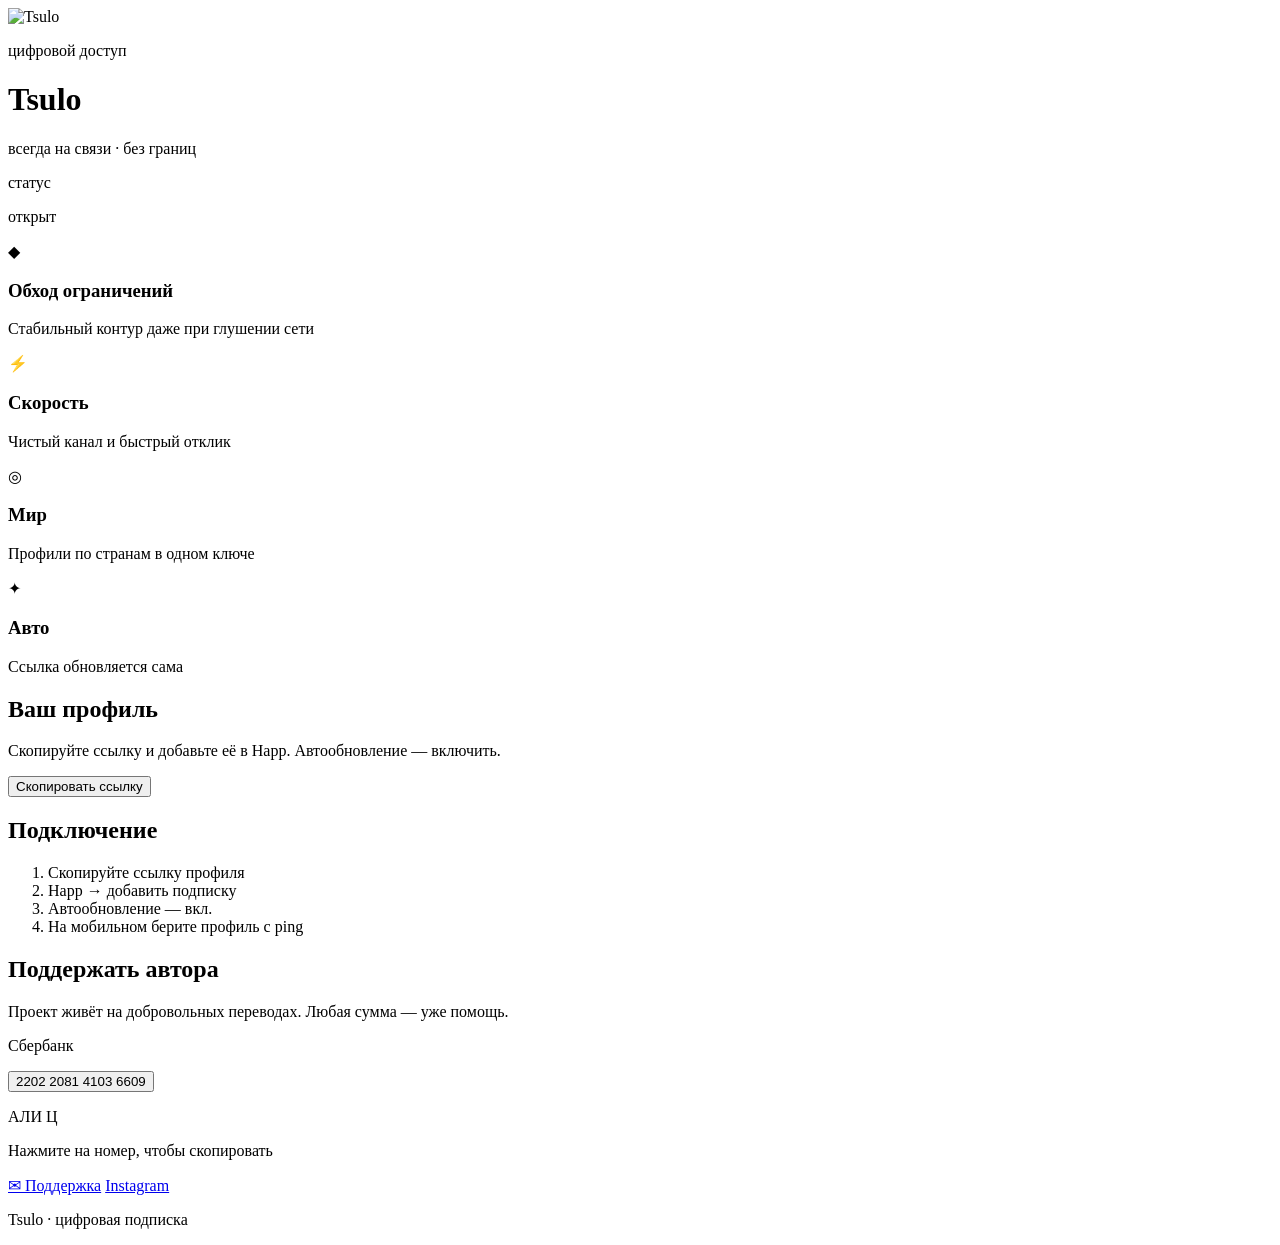
==== src/miniapp/static/index.html @ 5314a71b "Give the bot a premium photo UI, donation support, and a branded Mini App. Co-authored-by: Cursor <c" ====
<!DOCTYPE html>
<html lang="ru">
<head>
  <meta charset="UTF-8" />
  <meta name="viewport" content="width=device-width, initial-scale=1.0, maximum-scale=1.0, user-scalable=no, viewport-fit=cover" />
  <title>Tsulo</title>
  <script src="https://telegram.org/js/telegram-web-app.js"></script>
  <link rel="stylesheet" href="/miniapp/static/style.css" />
</head>
<body>
  <div class="glow glow-a"></div>
  <div class="glow glow-b"></div>

  <main class="app">
    <header class="hero">
      <img class="hero-img" src="/miniapp/media/1vpn.PNG" alt="Tsulo" />
      <div class="hero-fade"></div>
      <div class="hero-copy">
        <p class="eyebrow">цифровой доступ</p>
        <h1>Tsulo</h1>
        <p class="tag">всегда на связи · без границ</p>
      </div>
    </header>

    <section class="status-card" id="status-card">
      <div>
        <p class="label">статус</p>
        <p class="value" id="status-value">открыт</p>
      </div>
      <span class="pulse"></span>
    </section>

    <section class="grid">
      <article class="tile">
        <span class="tile-icon">◆</span>
        <h3>Обход ограничений</h3>
        <p>Стабильный контур даже при глушении сети</p>
      </article>
      <article class="tile">
        <span class="tile-icon">⚡</span>
        <h3>Скорость</h3>
        <p>Чистый канал и быстрый отклик</p>
      </article>
      <article class="tile">
        <span class="tile-icon">◎</span>
        <h3>Мир</h3>
        <p>Профили по странам в одном ключе</p>
      </article>
      <article class="tile">
        <span class="tile-icon">✦</span>
        <h3>Авто</h3>
        <p>Ссылка обновляется сама</p>
      </article>
    </section>

    <section class="card">
      <h2>Ваш профиль</h2>
      <p class="muted">Скопируйте ссылку и добавьте её в Happ. Автообновление — включить.</p>
      <button class="btn primary" id="btn-copy">Скопировать ссылку</button>
      <p class="hint" id="copy-hint"></p>
    </section>

    <section class="card">
      <h2>Подключение</h2>
      <ol class="steps">
        <li>Скопируйте ссылку профиля</li>
        <li>Happ → добавить подписку</li>
        <li>Автообновление — вкл.</li>
        <li>На мобильном берите профиль с ping</li>
      </ol>
    </section>

    <section class="card donate">
      <h2>Поддержать автора</h2>
      <p class="muted">Проект живёт на добровольных переводах. Любая сумма — уже помощь.</p>
      <div class="paybox">
        <p class="pay-bank" id="pay-bank">Сбербанк</p>
        <button class="card-num" id="btn-card" type="button">2202 2081 4103 6609</button>
        <p class="pay-name" id="pay-name">АЛИ Ц</p>
      </div>
      <p class="hint" id="card-hint">Нажмите на номер, чтобы скопировать</p>
    </section>

    <section class="links">
      <a class="link-btn" id="link-support" href="https://t.me/tsuloew" target="_blank" rel="noopener">✉  Поддержка</a>
      <a class="link-btn" id="link-ig" href="https://www.instagram.com/tsulo.it" target="_blank" rel="noopener">Instagram</a>
    </section>

    <p class="footer">Tsulo · цифровая подписка</p>
  </main>

  <script src="/miniapp/static/app.js"></script>
</body>
</html>
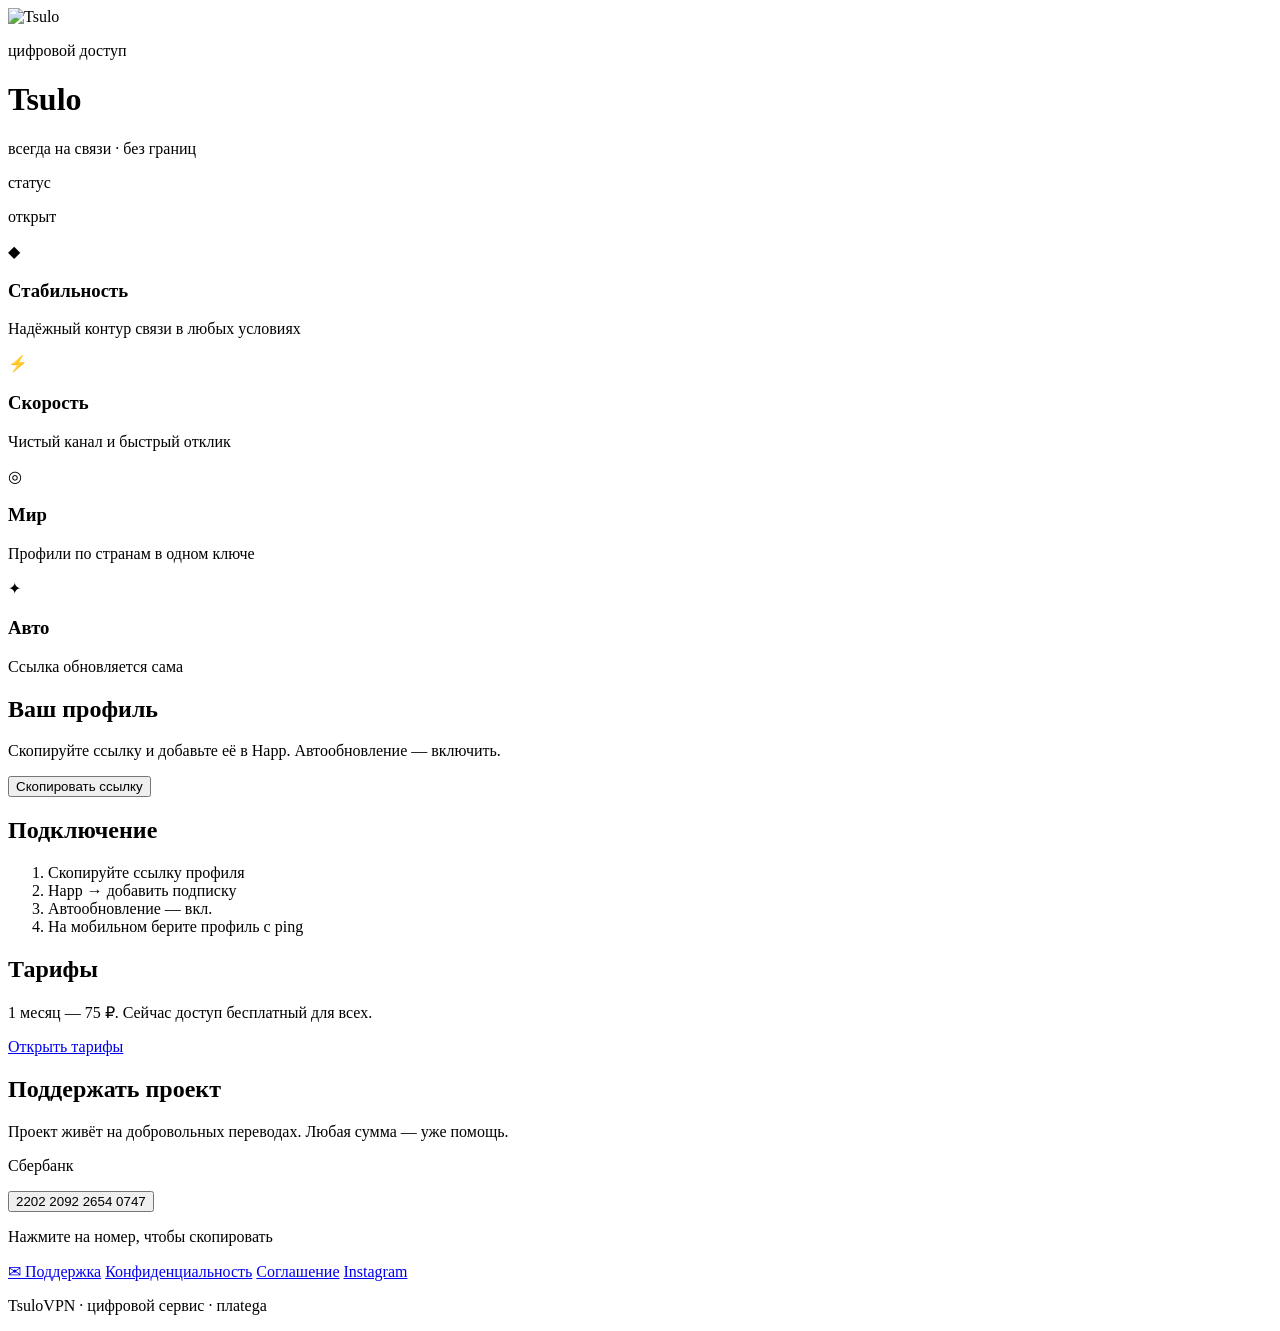
==== commit 97ef7ed4: "Prepare bot for Platega: legal docs, 75 RUB tariff, free access Co-authored-by: Cursor <cursoragent@" ====
--- a/src/miniapp/static/index.html
+++ b/src/miniapp/static/index.html
@@ -33,8 +33,8 @@
     <section class="grid">
       <article class="tile">
         <span class="tile-icon">◆</span>
-        <h3>Обход ограничений</h3>
-        <p>Стабильный контур даже при глушении сети</p>
+        <h3>Стабильность</h3>
+        <p>Надёжный контур связи в любых условиях</p>
       </article>
       <article class="tile">
         <span class="tile-icon">⚡</span>
@@ -70,23 +70,31 @@
       </ol>
     </section>
 
+    <section class="card">
+      <h2>Тарифы</h2>
+      <p class="muted">1 месяц — 75 ₽. Сейчас доступ бесплатный для всех.</p>
+      <a class="link-btn" href="/tariffs" target="_blank" rel="noopener">Открыть тарифы</a>
+    </section>
+
     <section class="card donate">
-      <h2>Поддержать автора</h2>
+      <h2>Поддержать проект</h2>
       <p class="muted">Проект живёт на добровольных переводах. Любая сумма — уже помощь.</p>
       <div class="paybox">
         <p class="pay-bank" id="pay-bank">Сбербанк</p>
-        <button class="card-num" id="btn-card" type="button">2202 2081 4103 6609</button>
-        <p class="pay-name" id="pay-name">АЛИ Ц</p>
+        <button class="card-num" id="btn-card" type="button">2202 2092 2654 0747</button>
+        <p class="pay-name" id="pay-name"></p>
       </div>
       <p class="hint" id="card-hint">Нажмите на номер, чтобы скопировать</p>
     </section>
 
     <section class="links">
       <a class="link-btn" id="link-support" href="https://t.me/tsuloew" target="_blank" rel="noopener">✉  Поддержка</a>
+      <a class="link-btn" href="/privacy" target="_blank" rel="noopener">Конфиденциальность</a>
+      <a class="link-btn" href="/terms" target="_blank" rel="noopener">Соглашение</a>
       <a class="link-btn" id="link-ig" href="https://www.instagram.com/tsulo.it" target="_blank" rel="noopener">Instagram</a>
     </section>
 
-    <p class="footer">Tsulo · цифровая подписка</p>
+    <p class="footer">TsuloVPN · цифровой сервис · плаtega</p>
   </main>
 
   <script src="/miniapp/static/app.js"></script>
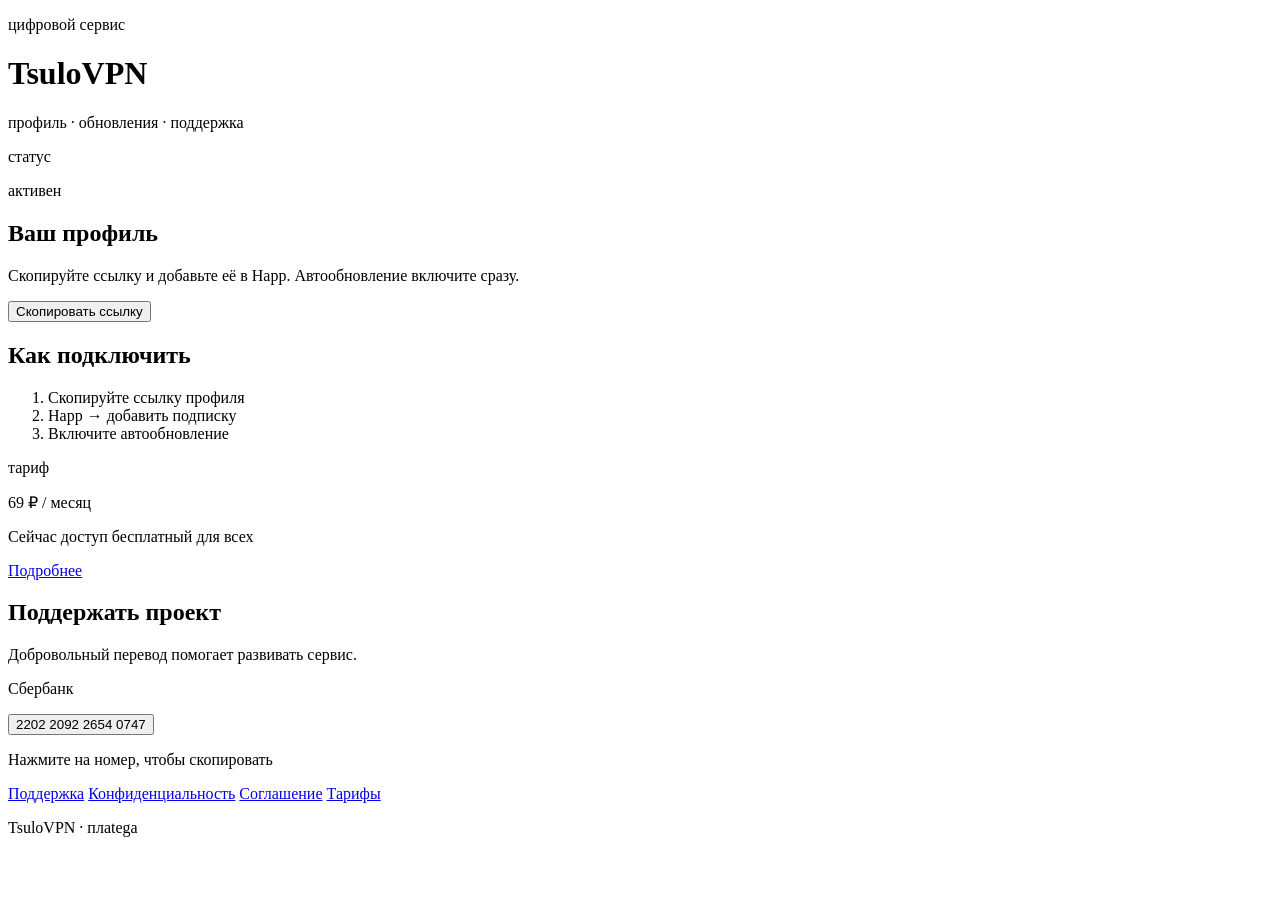
==== commit 0deeab51: "Redesign bot UI: hide banners, simplify menu, 69 RUB, polished legal pages Co-authored-by: Cursor <c" ====
--- a/src/miniapp/static/index.html
+++ b/src/miniapp/static/index.html
@@ -3,98 +3,70 @@
 <head>
   <meta charset="UTF-8" />
   <meta name="viewport" content="width=device-width, initial-scale=1.0, maximum-scale=1.0, user-scalable=no, viewport-fit=cover" />
-  <title>Tsulo</title>
+  <title>TsuloVPN</title>
   <script src="https://telegram.org/js/telegram-web-app.js"></script>
   <link rel="stylesheet" href="/miniapp/static/style.css" />
 </head>
 <body>
-  <div class="glow glow-a"></div>
-  <div class="glow glow-b"></div>
-
   <main class="app">
-    <header class="hero">
-      <img class="hero-img" src="/miniapp/media/1vpn.PNG" alt="Tsulo" />
-      <div class="hero-fade"></div>
-      <div class="hero-copy">
-        <p class="eyebrow">цифровой доступ</p>
-        <h1>Tsulo</h1>
-        <p class="tag">всегда на связи · без границ</p>
-      </div>
+    <header class="top">
+      <p class="eyebrow">цифровой сервис</p>
+      <h1>TsuloVPN</h1>
+      <p class="tag">профиль · обновления · поддержка</p>
     </header>
 
-    <section class="status-card" id="status-card">
+    <section class="status" id="status-card">
       <div>
         <p class="label">статус</p>
-        <p class="value" id="status-value">открыт</p>
+        <p class="value" id="status-value">активен</p>
       </div>
-      <span class="pulse"></span>
+      <span class="dot" aria-hidden="true"></span>
     </section>
 
-    <section class="grid">
-      <article class="tile">
-        <span class="tile-icon">◆</span>
-        <h3>Стабильность</h3>
-        <p>Надёжный контур связи в любых условиях</p>
-      </article>
-      <article class="tile">
-        <span class="tile-icon">⚡</span>
-        <h3>Скорость</h3>
-        <p>Чистый канал и быстрый отклик</p>
-      </article>
-      <article class="tile">
-        <span class="tile-icon">◎</span>
-        <h3>Мир</h3>
-        <p>Профили по странам в одном ключе</p>
-      </article>
-      <article class="tile">
-        <span class="tile-icon">✦</span>
-        <h3>Авто</h3>
-        <p>Ссылка обновляется сама</p>
-      </article>
-    </section>
-
-    <section class="card">
+    <section class="panel">
       <h2>Ваш профиль</h2>
-      <p class="muted">Скопируйте ссылку и добавьте её в Happ. Автообновление — включить.</p>
-      <button class="btn primary" id="btn-copy">Скопировать ссылку</button>
+      <p class="muted">Скопируйте ссылку и добавьте её в Happ. Автообновление включите сразу.</p>
+      <button class="btn" id="btn-copy" type="button">Скопировать ссылку</button>
       <p class="hint" id="copy-hint"></p>
     </section>
 
-    <section class="card">
-      <h2>Подключение</h2>
+    <section class="panel">
+      <h2>Как подключить</h2>
       <ol class="steps">
         <li>Скопируйте ссылку профиля</li>
         <li>Happ → добавить подписку</li>
-        <li>Автообновление — вкл.</li>
-        <li>На мобильном берите профиль с ping</li>
+        <li>Включите автообновление</li>
       </ol>
     </section>
 
-    <section class="card">
-      <h2>Тарифы</h2>
-      <p class="muted">1 месяц — 75 ₽. Сейчас доступ бесплатный для всех.</p>
-      <a class="link-btn" href="/tariffs" target="_blank" rel="noopener">Открыть тарифы</a>
+    <section class="panel price">
+      <div>
+        <p class="label">тариф</p>
+        <p class="value">69 ₽ / месяц</p>
+        <p class="muted tight">Сейчас доступ бесплатный для всех</p>
+      </div>
+      <a class="btn ghost" href="/tariffs" target="_blank" rel="noopener">Подробнее</a>
     </section>
 
-    <section class="card donate">
+    <section class="panel">
       <h2>Поддержать проект</h2>
-      <p class="muted">Проект живёт на добровольных переводах. Любая сумма — уже помощь.</p>
+      <p class="muted">Добровольный перевод помогает развивать сервис.</p>
       <div class="paybox">
         <p class="pay-bank" id="pay-bank">Сбербанк</p>
         <button class="card-num" id="btn-card" type="button">2202 2092 2654 0747</button>
-        <p class="pay-name" id="pay-name"></p>
+        <p class="pay-name" id="pay-name" hidden></p>
       </div>
       <p class="hint" id="card-hint">Нажмите на номер, чтобы скопировать</p>
     </section>
 
     <section class="links">
-      <a class="link-btn" id="link-support" href="https://t.me/tsuloew" target="_blank" rel="noopener">✉  Поддержка</a>
-      <a class="link-btn" href="/privacy" target="_blank" rel="noopener">Конфиденциальность</a>
-      <a class="link-btn" href="/terms" target="_blank" rel="noopener">Соглашение</a>
-      <a class="link-btn" id="link-ig" href="https://www.instagram.com/tsulo.it" target="_blank" rel="noopener">Instagram</a>
+      <a class="link" id="link-support" href="https://t.me/tsuloew" target="_blank" rel="noopener">Поддержка</a>
+      <a class="link" href="/privacy" target="_blank" rel="noopener">Конфиденциальность</a>
+      <a class="link" href="/terms" target="_blank" rel="noopener">Соглашение</a>
+      <a class="link" href="/tariffs" target="_blank" rel="noopener">Тарифы</a>
     </section>
 
-    <p class="footer">TsuloVPN · цифровой сервис · плаtega</p>
+    <p class="footer">TsuloVPN · плаtega</p>
   </main>
 
   <script src="/miniapp/static/app.js"></script>
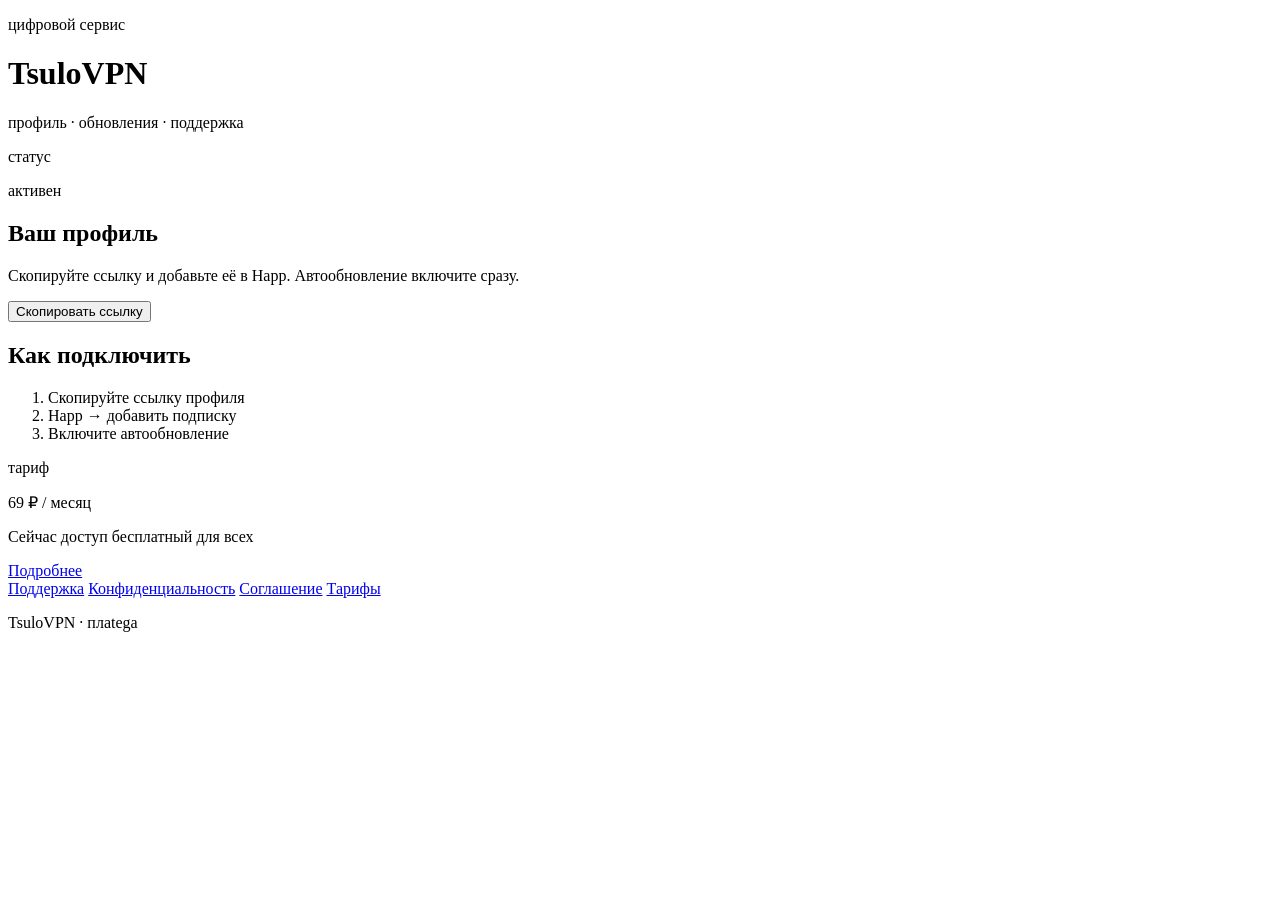
==== commit 25a1f15d: "Remove donations and Sber card for Platega compliance Co-authored-by: Cursor <cursoragent@cursor.com" ====
--- a/src/miniapp/static/index.html
+++ b/src/miniapp/static/index.html
@@ -48,17 +48,6 @@
       <a class="btn ghost" href="/tariffs" target="_blank" rel="noopener">Подробнее</a>
     </section>
 
-    <section class="panel">
-      <h2>Поддержать проект</h2>
-      <p class="muted">Добровольный перевод помогает развивать сервис.</p>
-      <div class="paybox">
-        <p class="pay-bank" id="pay-bank">Сбербанк</p>
-        <button class="card-num" id="btn-card" type="button">2202 2092 2654 0747</button>
-        <p class="pay-name" id="pay-name" hidden></p>
-      </div>
-      <p class="hint" id="card-hint">Нажмите на номер, чтобы скопировать</p>
-    </section>
-
     <section class="links">
       <a class="link" id="link-support" href="https://t.me/tsuloew" target="_blank" rel="noopener">Поддержка</a>
       <a class="link" href="/privacy" target="_blank" rel="noopener">Конфиденциальность</a>
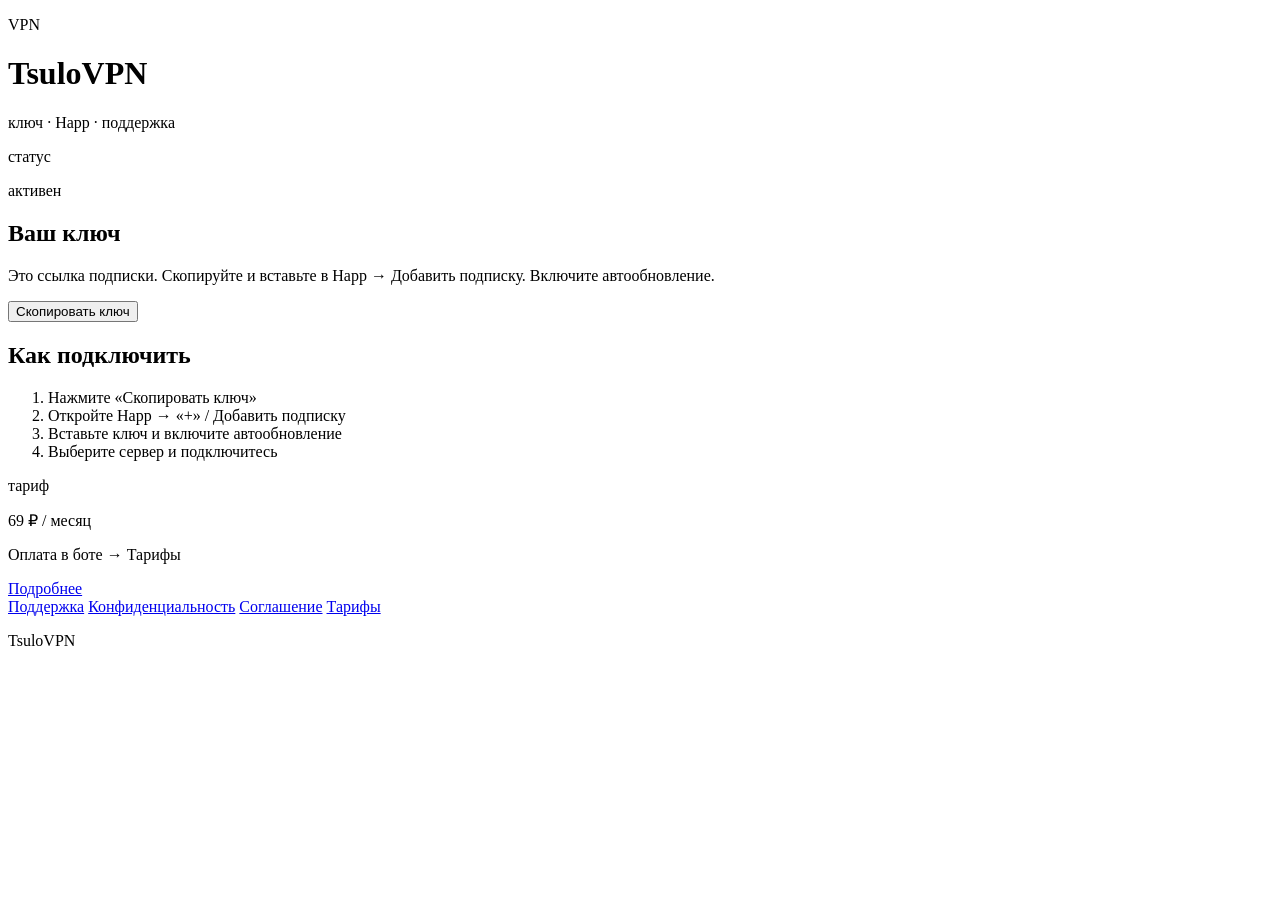
==== commit ff9969de: "Connect Platega payments (69 RUB/mo) and clean bot UX. Wire create/check/webhook flow, clearer Happ " ====
--- a/src/miniapp/static/index.html
+++ b/src/miniapp/static/index.html
@@ -5,14 +5,14 @@
   <meta name="viewport" content="width=device-width, initial-scale=1.0, maximum-scale=1.0, user-scalable=no, viewport-fit=cover" />
   <title>TsuloVPN</title>
   <script src="https://telegram.org/js/telegram-web-app.js"></script>
-  <link rel="stylesheet" href="/miniapp/static/style.css" />
+  <link rel="stylesheet" href="/miniapp/static/style.css?v=3" />
 </head>
 <body>
   <main class="app">
     <header class="top">
-      <p class="eyebrow">цифровой сервис</p>
+      <p class="eyebrow">VPN</p>
       <h1>TsuloVPN</h1>
-      <p class="tag">профиль · обновления · поддержка</p>
+      <p class="tag">ключ · Happ · поддержка</p>
     </header>
 
     <section class="status" id="status-card">
@@ -24,18 +24,19 @@
     </section>
 
     <section class="panel">
-      <h2>Ваш профиль</h2>
-      <p class="muted">Скопируйте ссылку и добавьте её в Happ. Автообновление включите сразу.</p>
-      <button class="btn" id="btn-copy" type="button">Скопировать ссылку</button>
+      <h2>Ваш ключ</h2>
+      <p class="muted">Это ссылка подписки. Скопируйте и вставьте в Happ → Добавить подписку. Включите автообновление.</p>
+      <button class="btn" id="btn-copy" type="button">Скопировать ключ</button>
       <p class="hint" id="copy-hint"></p>
     </section>
 
     <section class="panel">
       <h2>Как подключить</h2>
       <ol class="steps">
-        <li>Скопируйте ссылку профиля</li>
-        <li>Happ → добавить подписку</li>
-        <li>Включите автообновление</li>
+        <li>Нажмите «Скопировать ключ»</li>
+        <li>Откройте Happ → «+» / Добавить подписку</li>
+        <li>Вставьте ключ и включите автообновление</li>
+        <li>Выберите сервер и подключитесь</li>
       </ol>
     </section>
 
@@ -43,7 +44,7 @@
       <div>
         <p class="label">тариф</p>
         <p class="value">69 ₽ / месяц</p>
-        <p class="muted tight">Сейчас доступ бесплатный для всех</p>
+        <p class="muted tight" id="price-note">Оплата в боте → Тарифы</p>
       </div>
       <a class="btn ghost" href="/tariffs" target="_blank" rel="noopener">Подробнее</a>
     </section>
@@ -55,9 +56,9 @@
       <a class="link" href="/tariffs" target="_blank" rel="noopener">Тарифы</a>
     </section>
 
-    <p class="footer">TsuloVPN · плаtega</p>
+    <p class="footer">TsuloVPN</p>
   </main>
 
-  <script src="/miniapp/static/app.js"></script>
+  <script src="/miniapp/static/app.js?v=3"></script>
 </body>
 </html>
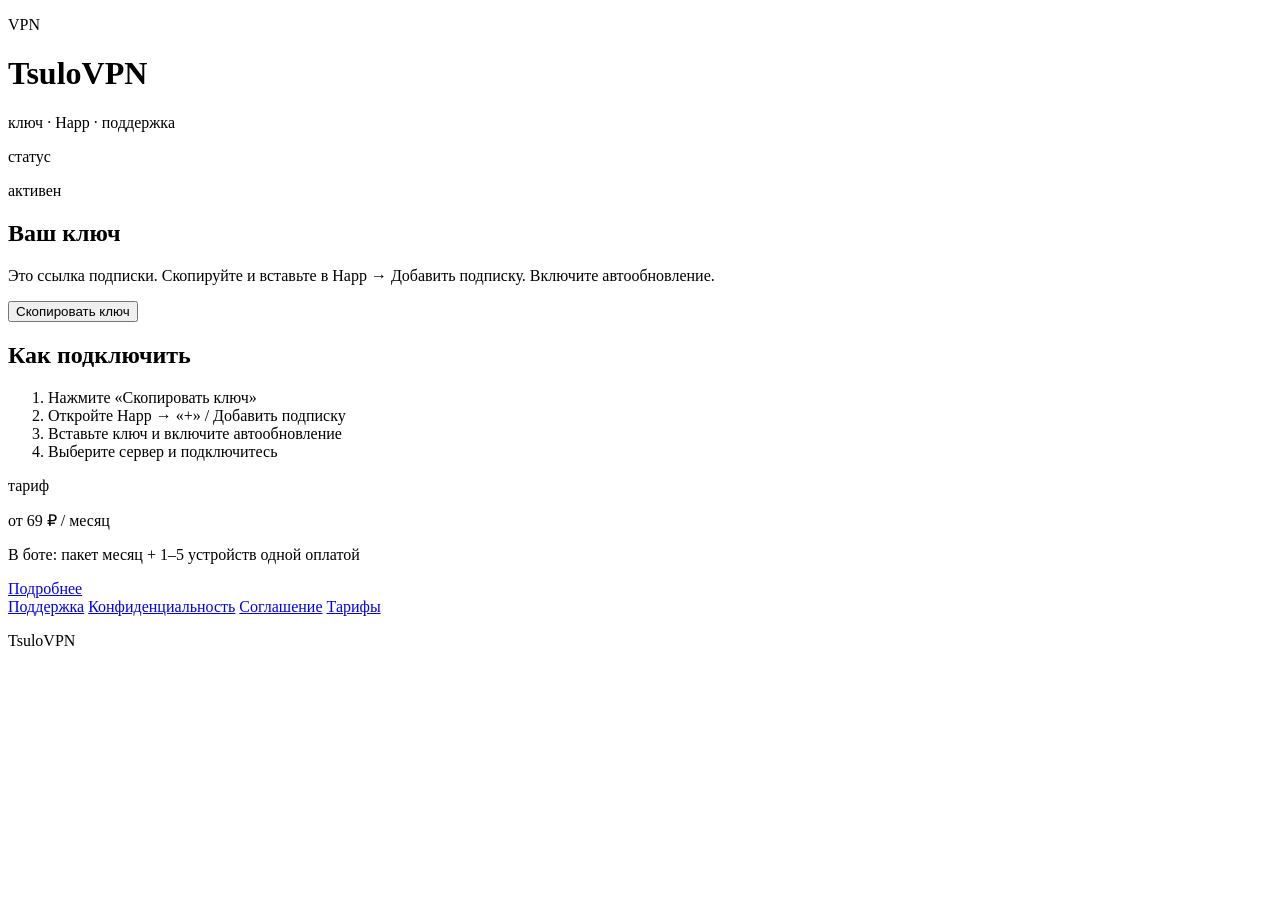
==== commit 3653a171: "Unify checkout: month + devices in one payment. Tariffs offer 1–5 device packs (1m@dN); mid-cycle sl" ====
--- a/src/miniapp/static/index.html
+++ b/src/miniapp/static/index.html
@@ -43,8 +43,8 @@
     <section class="panel price">
       <div>
         <p class="label">тариф</p>
-        <p class="value">69 ₽ / месяц</p>
-        <p class="muted tight" id="price-note">Оплата в боте → Тарифы</p>
+        <p class="value">от 69 ₽ / месяц</p>
+        <p class="muted tight" id="price-note">В боте: пакет месяц + 1–5 устройств одной оплатой</p>
       </div>
       <a class="btn ghost" href="/tariffs" target="_blank" rel="noopener">Подробнее</a>
     </section>
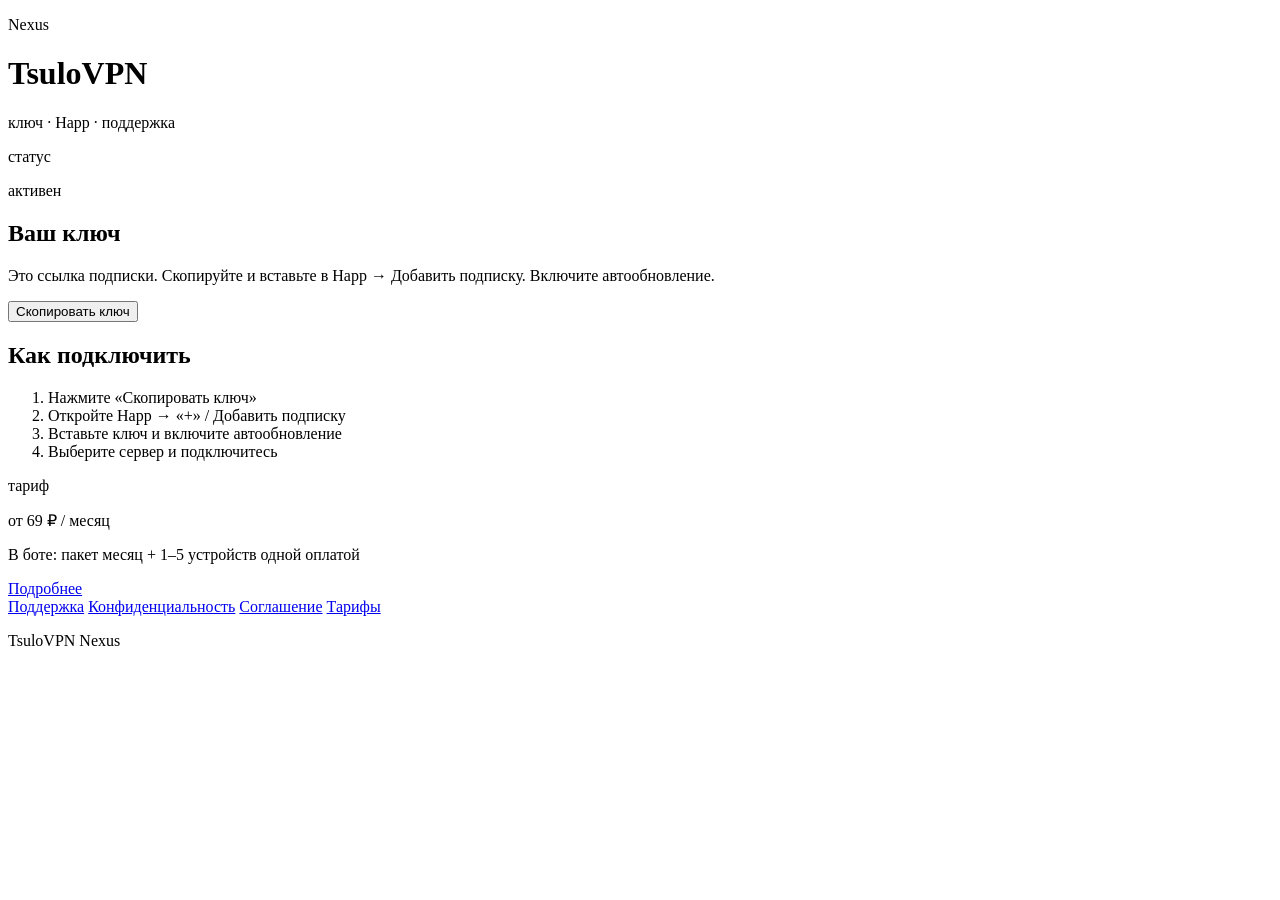
==== commit 7ab24f47: "Restyle panel, tariffs and miniapp to TsuloVPN Nexus dark purple. Co-authored-by: Cursor <cursoragen" ====
--- a/src/miniapp/static/index.html
+++ b/src/miniapp/static/index.html
@@ -3,14 +3,14 @@
 <head>
   <meta charset="UTF-8" />
   <meta name="viewport" content="width=device-width, initial-scale=1.0, maximum-scale=1.0, user-scalable=no, viewport-fit=cover" />
-  <title>TsuloVPN</title>
+  <title>TsuloVPN Nexus</title>
   <script src="https://telegram.org/js/telegram-web-app.js"></script>
-  <link rel="stylesheet" href="/miniapp/static/style.css?v=3" />
+  <link rel="stylesheet" href="/miniapp/static/style.css?v=5" />
 </head>
 <body>
   <main class="app">
     <header class="top">
-      <p class="eyebrow">VPN</p>
+      <p class="eyebrow">Nexus</p>
       <h1>TsuloVPN</h1>
       <p class="tag">ключ · Happ · поддержка</p>
     </header>
@@ -56,9 +56,9 @@
       <a class="link" href="/tariffs" target="_blank" rel="noopener">Тарифы</a>
     </section>
 
-    <p class="footer">TsuloVPN</p>
+    <p class="footer">TsuloVPN Nexus</p>
   </main>
 
-  <script src="/miniapp/static/app.js?v=3"></script>
+  <script src="/miniapp/static/app.js?v=5"></script>
 </body>
 </html>
